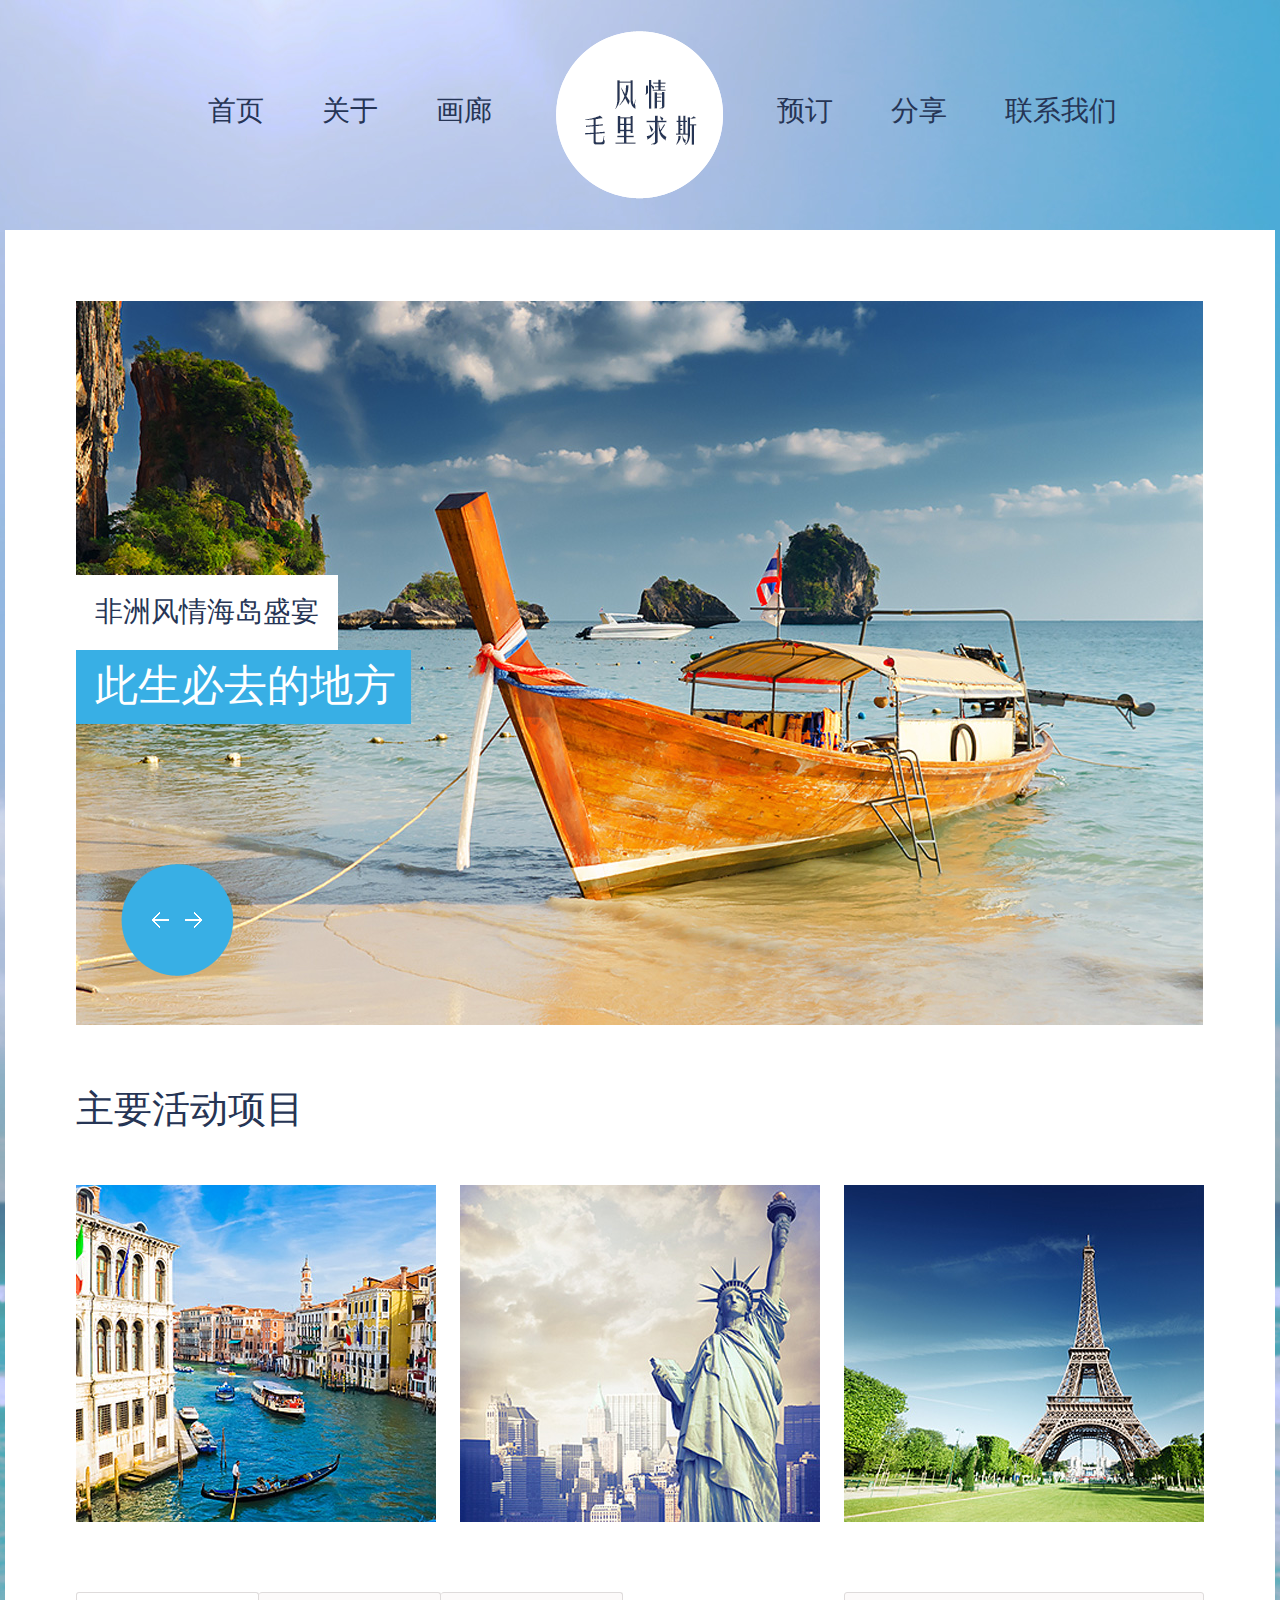
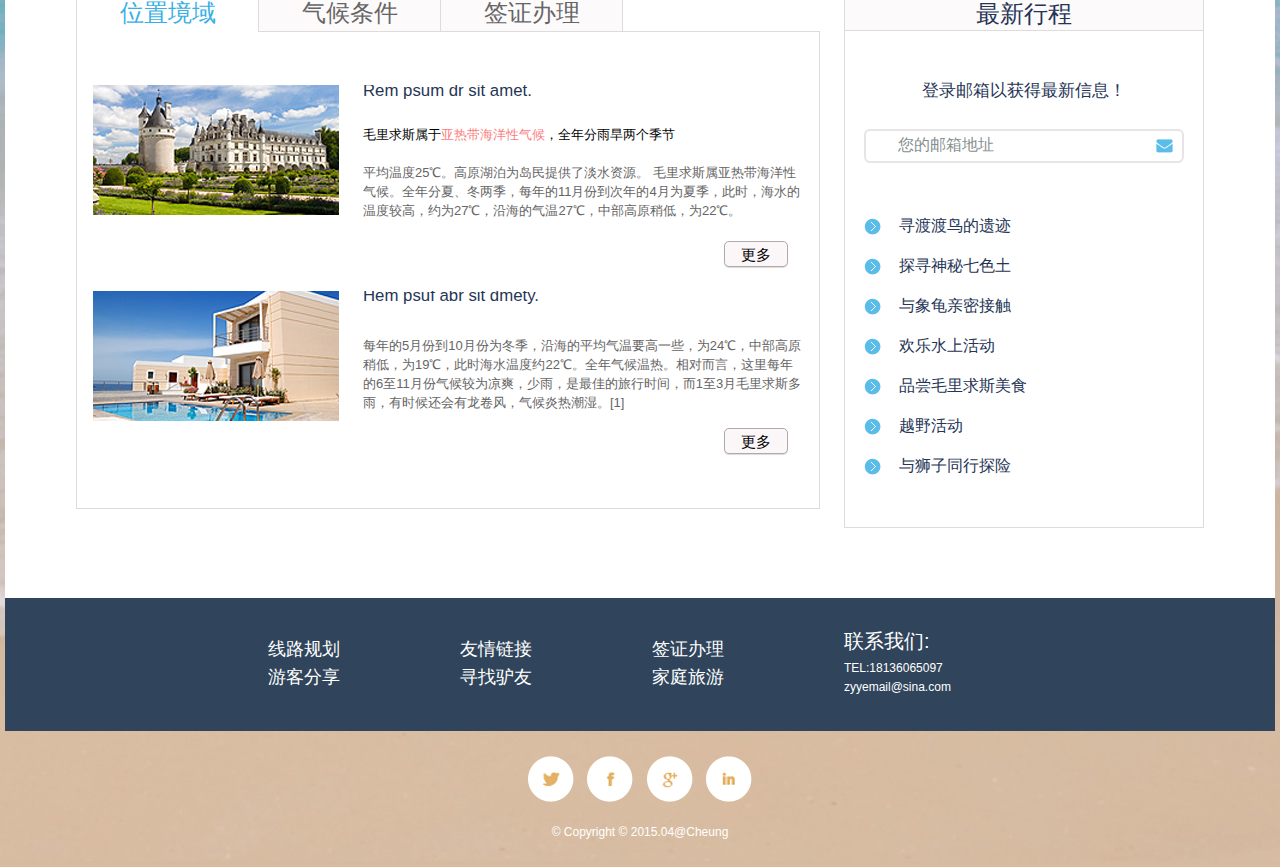
==== index.html @ baaf4d33 "Test" ====
<!DOCTYPE html>
<html lang="en">
		 <head>
		 <title>毛里求斯</title>
		 <meta charset="utf-8">
		 <link rel="icon" href="images/favicon.ico">
		 <link rel="shortcut icon" href="images/favicon.ico" />
		 <link rel="stylesheet" href="css/style.css">
		 <link rel="stylesheet" href="css/slider.css">
		 <script src="js/jquery.js"></script>
		 <script src="js/jquery-migrate-1.1.1.js"></script>
		 <script src="js/superfish.js"></script>
		 <script src="js/sForm.js"></script>
		 <script src="js/jquery.jqtransform.js"></script>
		 <script src="js/jquery.equalheights.js"></script>
		 <script src="js/jquery.easing.1.3.js"></script>
		 <script src="js/tms-0.4.1.js"></script>
		<script src="js/jquery-ui-1.10.3.custom.min.js"></script>
		 <script src="js/jquery.ui.totop.js"></script>
		 <script>
			$(window).load(function(){
			$('.slider')._TMS({
							show:0,
							pauseOnHover:false,
							prevBu:'.prev',
							nextBu:'.next',
							playBu:false,
							duration:800,
							preset:'random', 
							pagination:false,//'.pagination',true,'<ul></ul>'
							pagNums:false,
							slideshow:8000,
							numStatus:false,
							banners:true,
					waitBannerAnimation:false,
				progressBar:false
			})	;
			 $( "#tabs" ).tabs();
		 
		$().UItoTop({ easingType: 'easeOutQuart' });
			});
				
		 </script>
		 </head>
		 <body	class="page1">
<!--==============================header=================================-->
 <header> 
	<div class="container_12">
		<div class="grid_12"> 
		<h1><a href="index.html"><img src="images/logo.png"></a> </h1>
					
				 
		  <div class="clear"></div>
			</div>
<div class="menu_block">
					 <nav	class="" >
						<ul class="sf-menu">
									 <li class="current"><a href="index.html">首页</a></li>
									 <li class="with_ul"><a href="index-1.html">关于</a>
										 <ul>
												<li><a href="#">社会概况</a></li>
												<li><a href="#">政治</a></li>
												<li><a href="#">经济</a></li>
										 </ul>
									 </li>
									 <li><a href="index-2.html">画廊</a></li>
									 <li><a href="index-3.html">预订</a></li>
									 <li><a href="index-4.html">分享</a></li>
									 <li><a href="index-5.html">联系我们</a></li>
								 </ul>
							</nav>
					 <div class="clear"></div>
					 </div>
					 <div class="clear"></div>
					</div>
</header>

<div class="main">
	<div class="container_12">
		<div class="grid_12">
	 <div class="slider-relative">
			<div class="slider-block">
				<div class="slider">
					<a href="#" class="prev"></a><a href="#" class="next"></a>
					<ul class="items">
						<li><img src="images/slide.jpg" alt="">
								<div class="banner">
									<div>非洲风情海岛盛宴</div><br>
									<span> 此生必去的地方</span>
								</div>
						</li>
						<li><img src="images/slide1.jpg" alt=""></li>
						<li><img src="images/slide2.jpg" alt=""></li>
						<li><img src="images/slide3.jpg" alt=""></li>
					</ul>
				</div>
			</div>
		</div>
	</div></div>
	
<!--=======content================================-->

<div class="content">
	<div class="container_12">
		<div class="grid_12">
			<h3>主要活动项目</h3>
		</div>
		<div class="boxes">
		<div class="grid_4">
					<figure>
						<div><img src="images/page1_img1.jpg" alt=""></div>
				  <figcaption>
							<h3>鹿岛</h3>
							拥有一天然优美的礁湖，水面宽阔平静，沙滩洁白细腻。岛上遍生椰子树和一种叫Filaos的植物，建筑物均为原始古朴的石房或茅屋。游客可享受各种海上运动：帆板、快艇、玻璃底船、水上滑翔伞、香蕉船等，还可品尝克里奥尔（土著）风味食物—海产品、蛇等。
							<a href="" class="btn">更多</a>						</figcaption>
					</figure>
				</div>
				<div class="grid_4">
					<figure>
						<div><img src="images/page1_img2.jpg" alt=""></div>
				  <figcaption>
							<h3>路易港</h3>
							路易港是印度洋最繁忙的港口之一，常可看到不同国籍的商船和渔船在此停泊，呈现热闹而忙碌的海港风情。港口附近有专门为游人开辟的Caudan码头购物中心区，有可以买到各种纪念品及服饰的宽敞洁净的购物大楼，有为游人提供各色美食的众多不同风味的餐馆，还有赌场和电影院供游人娱乐。
							<a href="" class="btn">更多</a>						</figcaption>
					</figure>
				</div>
				<div class="grid_4">
					<figure>
						<div><img src="images/page1_img3.jpg" alt=""></div>
				  <figcaption>
							<h3>西海岸</h3>
							 毛里求斯的西海岸便是海豚之家，是出海关海豚的圣地。出海不久便可看到海豚围绕船只嬉戏，如果运气好还能看到成群结对的海豚。在这里你们可以下水与海豚一起游泳，聆听海水之下独特的生命脉动，这也是可以和海豚近距离接触的唯一机会。
							<a href="" class="btn">更多</a>						</figcaption>
					</figure>
				</div>
				<div class="clear"></div>
				</div>
				<div class="grid_8">
					 <div id="tabs">
	<ul>
		<li><a href="#tabs-1">位置境域</a></li>
		<li><a href="#tabs-2">气候条件</a></li>
		<li><a href="#tabs-3">签证办理</a></li>
	</ul>
	<div class="clear"></div>
	<div class="tab_cont" id="tabs-1">
		<img src="images/page1_img4.jpg" alt="">
		<div class="extra_wrapper">
			<div class="text1">Rem psum dr sit amet. </div>
			<p class="style1"> 毛里求斯属于<a class="col2" href="#" rel="nofollow">亚热带海洋性气候</a>，全年分雨旱两个季节 </p>
			
平均温度25℃。高原湖泊为岛民提供了淡水资源。 毛里求斯属亚热带海洋性气候。全年分夏、冬两季，每年的11月份到次年的4月为夏季，此时，海水的温度较高，约为27℃，沿海的气温27℃，中部高原稍低，为22℃。
<a href="#" class="btn">更多</a>
<div class="clear "></div>

		</div>
		<div class="clear cl1"></div>
		<img src="images/page1_img5.jpg" alt="">
		<div class="extra_wrapper">
			<div class="text1 tx1">Hem psuf abr sit dmety. </div>
			每年的5月份到10月份为冬季，沿海的平均气温要高一些，为24℃，中部高原稍低，为19℃，此时海水温度约22℃。全年气候温热。相对而言，这里每年的6至11月份气候较为凉爽，少雨，是最佳的旅行时间，而1至3月毛里求斯多雨，有时候还会有龙卷风，气候炎热潮湿。[1] 
			<div class="clear"></div>
			<a href="#" class="btn bt1">更多</a>
			<div class="clear "></div>

		</div>		
	</div>
	<div class="tab_cont" id="tabs-2">
<img src="images/page1_img4.jpg" alt="">
		<div class="extra_wrapper">
			<div class="text1">Rem psum dr sit amet. </div>
			<p class="style1"毛里求斯岛由火山爆发形成，浅海为珊瑚礁环绕。沿海为平原；中部为高原，平均高度600米，最髙峰一M河之巅高826米。</p>
			
毛里求斯有100年才开一次的高大王棕随风摇曳，清池内飘荡着巨大的睡莲。毛里求斯茶隼和粉鸽是世界上的珍稀动物。
<a href="#" class="btn">更多</a>
<div class="clear "></div>

		</div>
		<div class="clear cl1"></div>
		<img src="images/page1_img5.jpg" alt="">
		<div class="extra_wrapper">
			<div class="text1 tx1">Hem psuf abr sit dmety. </div>
			毛里求斯矿产资源匮乏，石油、天然气等完全依赖进口，水力资源有限，近海海域渔业资源稀少，但230万平方公里专属经济区渔业资源丰富，盛产金枪鱼。
			<div class="clear"></div>
			<a href="#" class="btn bt1">更多</a>
			<div class="clear "></div>

		</div>
	</div>
 <div class="tab_cont" id="tabs-3">
 
<img src="images/page1_img4.jpg" alt="">
		<div class="extra_wrapper">
			<div class="text1">Rem psum dr sit amet. </div>
			<p class="style1">Nulla facilisi. Ut ut tincidunt lacus, ut auctor libero. Duis ommodo vel ipsum sed volutpat. Phasellus a sagittis dui, eu adipiscinget nisiestibulum eutro.</p>
			
Nulla facilisi. Ut ut tincidunt lacus, ut auctor libero. Duis ommodo vel ipsum sed volutpat. Phasellus a sagittis dui, eu adipiscinget nisiestibulum eutro.
<a href="#" class="btn">更多</a>
<div class="clear "></div>

		</div>
		<div class="clear cl1"></div>
		<img src="images/page1_img5.jpg" alt="">
		<div class="extra_wrapper">
			<div class="text1 tx1">Hem psuf abr sit dmety. </div>
			Julla facilisi. Ut ut tincidunt lacus, ut auctor libero. Fuis ommodo vel ipsum sed volutpat. Phasellus a sagittis dui, eu adipiscinget nisi. Vestibulum eu eleifend metus, ut ornare nibh. Vestibulumul tincidunt interdum libero vitae faucibus. Gonec dapibus feugiate auctor. In ac dapibus lacus. Maecenas in pharetra mim asellus a sagittis dui, eu adipiscinget nisi. 
			<div class="clear"></div>
			<a href="#" class="btn bt1">更多</a>
			<div class="clear "></div>

		</div>	
		
	</div>
</div>
		</div>
	
	<div class="grid_4">
	 <div class="newsletter_title">最新行程 </div>
	 <div class="n_container">
			 <form id="newsletter">
									<div class="success">您已正确登录邮箱!</div>
									<div class="text1">登录邮箱以获得最新信息！ </div>
									<label class="email">
											 <input type="email" value="您的邮箱地址" >
												<span class="error">*email地址错误.</span>
									</label> 
									<div class="clear"></div> <a href="#" class="" data-type="submit"></a> 
							</form> 
							<ul class="list">
								<li><a href="#">寻渡渡鸟的遗迹 </a></li>
								<li><a href="#">探寻神秘七色土 </a></li>
								<li><a href="#">与象龟亲密接触 </a></li>
								<li><a href="#">欢乐水上活动 </a></li>
								<li><a href="#">品尝毛里求斯美食 </a></li>
								<li><a href="#">越野活动 </a></li>
								<li><a href="#">与狮子同行探险 </a></li>
							</ul>
			</div>
	</div>
	<div class="clear"></div></div>
</div>
<div class="bottom_block">
	<div class="container_12">
		<div class="grid_2 prefix_2">
			<ul>
				<li><a href="#">线路规划</a></li>
				<li><a href="#">游客分享</a></li>
			</ul>
		</div>
		<div class="grid_2">
			<ul>
				<li><a href="#">友情链接</a></li>
				<li><a href="#">寻找驴友</a></li>
			</ul>
		</div>
		<div class="grid_2">
			<ul>
				<li><a href="#">签证办理</a></li>
				<li><a href="#">家庭旅游</a></li>
			</ul>
		</div>
		<div class="grid_2">
			<h4>联系我们:</h4>
			TEL:18136065097<br><a href="#">zyyemail@sina.com</a>
		 
		</div>
		<div class="clear"></div>
		</div>
	</div>
<!--==============================footer=================================-->

</div>
<footer>		
	<div class="container_12">
	<div class="grid_12">
		<div class="socials">
			<a href="#"></a>
			<a href="#"></a>
			<a href="#"></a>
			<a href="#"></a>
		</div>
			<div class="copy">
		 &copy; Copyright &copy; 2015.04@Cheung
		 </div></div>
		 <div class="clear"></div>
	</div>

</footer>

</body>
</html>
---- css/style.css ----
/**/

@import "../css/reset.css";
@import "../css/grid.css";
@import "../css/superfish.css";

input {
	outline:  none !important;
}


html {
	width: 100%;
}

 a[href^="tel:"] {
color: inherit;
text-decoration:none;
}

* {
	-webkit-text-size-adjust: none;
}


body {
	font: 13px/19px  Arial, Helvetica, sans-serif;
	color:#666565;
	position:relative;
	min-width:960px;
	background: #000;
	background: url(../images/bg_body.jpg) center 0 no-repeat #d6bba0;

}

.ic, .ic a {
	border:0;
	float:right;
	background:#fff;
	color:#f00;
	width:50%;
	line-height:10px;
	font-size:10px;
	margin:-220% 0 0 0;
	overflow:hidden;
	padding:0
}

h1, h2, h3, h4, h5, h6 {
	font-weight: normal;
	font-family: '方正姚体', sans-serif;
	color: #263555;
}

h3 {
	font-size: 38px;
	line-height: 44px;
	color: #263555;
	text-transform: uppercase;
	margin-bottom: 50px;
}

.page1 h3 {
	padding-top: 62px;
	margin-bottom: 54px;
}

h4 {
	font-size: 20px;
	line-height: 20px;
	font-weight: 300;
	font-family: '方正姚体', sans-serif;
	color: #fff;
	text-transform: uppercase;
	padding-top: 33px;
	margin-bottom: 8px;
}


p {
	margin-bottom: 19px;
}

img {
	max-width: 100%;
}

address {
	font-style: normal;
}
.sf-menu li a,.sf-menu li ul li a{
	font-weight: normal;
	font-family: '方正姚体', sans-serif;
	color: #263555;
}
.sf-menu li ul li a{
	font-size: 14px;
}

ul {
	padding: 0;
	margin: 0;
	list-style: none;
}

ul.list li{
	padding-left: 35px;
	background: url(../images/marker.png) 0 3px no-repeat;
	color: #263555;
	font-size: 16px;
	line-height: 22.8px;
	
}

ul.list li+li {
	margin-top: 17.2px;
}

ul.list1 li+li {
	margin-top: 35px;
}

ul.list1 li+li+li {
	margin-top: 34px;
}

ul.list1 .count {
	text-align: center;
	margin-top: 3px;
	margin-right: 25px;
	float: left;
	border-radius: 500px;
	float: left;
	width: 31px;
	line-height: 30px;
	height: 31px;
	color: #fff;
	border: 1px solid #4f93b2;
	background-color: #38afe5;

}

ul.list1 .text1 {
	margin-bottom: 9px;
}

ul.list2  {
	padding-top: 2px;
	width: 34.5%;
	float: left;
}

ul.list2 li+li {
	margin-top: 21px;
}

ul.list2 li {
	background: url(../images/marker1.png) 0 5px no-repeat;
	font-size: 16px;
	line-height: 19px;
	color: #263555;
	padding-left: 23px;
}

.hor_sep {
border-bottom: 1px solid #dedbdb;
padding-top:54px;
}

h3.head1 {
	padding-top: 49px;
	padding-bottom: 1px;
}
/*links*/

a {
	text-decoration: none;
	color: inherit;
	outline: none;
	transition: 0.5s ease;
	-o-transition: 0.5s ease;
	-webkit-transition: 0.5s ease;
}

a:hover {
	color: #38afe5;
	
}

.boxes a.btn {
	padding: 4px 16px 4px ;
}
a.btn {
	color: #000;
	display: inline-block;
	background-color: #fbf6f8;
	border-radius: 5px;
	box-shadow: 0 1px 1px #dedbdb;
	font-size: 15px;
	border: 1px solid #b1aaaa;
	line-height: 15px;
	padding: 5px 16px 4px ;
}

a.btn:hover {
	border-color: #476788;
	color: #fff;
	background-color: #38AFE5;
}

a.link-1 {
	color: #fa7e7e;
}

a.link-1:hover {
	color: #38AFE5;
}
/*preclass*/

.mb0 {
	margin-bottom: 0px !important;
}
.m0 {
	margin: 0 !important;
}

.ind1 {
	margin-top: 11px;
}

.pad0 {
	padding: 0 !important;
}


.pt0 {
	padding-top: 0;
}
.copyrights{text-indent:-9999px;height:0;line-height:0;font-size:0;overflow:hidden;}
.img_inner {
	max-width: 100%;
	 -moz-box-sizing: border-box;
 -webkit-box-sizing: border-box;
 -o-box-sizing: border-box;
 box-sizing: border-box;
	margin-bottom: 25px;
 margin-top: 3px;
 position: relative;
}

.fleft {
	float: left;
	margin-right: 25px;
	margin-bottom: 0px;
}

.fright {
	float: right !important;	
}

.upp {
	text-transform: uppercase;
}

.alright {
	text-align: right;
}
.center {
	text-align: center;
}
.wrapper, .extra_wrapper {
	overflow: hidden;
}
.clear {
	float: none !important;
	clear: both;
}



/*header*/

header {
	display: block;
	position: relative;
	z-index: 999;
	padding-bottom: 105px;
}

header a:hover {
	color: #000;
}

header h1 {
	position: absolute;
	float: none;
	width: 167px;
	top: 31px;
	left: 50%;
	margin-left: -84px;
	height: 168px;
	z-index: 999;

}
header h1 a {
	display: block;
	overflow: hidden;
	
	text-indent: -999px;
	transition: 0s ease;
	-o-transition: 0s ease;
	-webkit-transition: 0s ease;
}

header h1 a img {
	display: block;	
}

.main {
	background: #fff;
	width: 1270px;
	margin: 0 auto;
}
.boxes {
	margin-bottom: 70px;
}

.boxes>div {
	position: relative;
}

.boxes figure figcaption{
	background-color: #193149;
	position: absolute;
	top: 0;
	font-size: 13px;
	line-height: 19px;
	color: #cbc6c6;
	text-align: left;
	left: 0;
	height: 100%;
	width: 183px;
	padding: 0 11px;
	opacity: 0;
	-webkit-backface-visibility: hidden;
	-moz-backface-visibility: hidden;
	-o-backface-visibility: hidden;
	backface-visibility: hidden;
	-webkit-transform-origin: 0 0;
	-moz-transform-origin: 0 0;
	-o-transform-origin: 0 0;
	transform-origin: 0 0;
	-webkit-transform: rotateY(-90deg);
	-moz-transform: rotateY(-90deg);
	-o-transform: rotateY(-90deg);
	transform: rotateY(-90deg);
	-webkit-transition: -webkit-transform 0.4s, opacity 0.1s 0.3s;
	-moz-transition: -moz-transform 0.4s, opacity 0.1s 0.3s;
	-o-transition: -moz-transform 0.4s, opacity 0.1s 0.3s;
	transition: transform 0.4s, opacity 0.1s 0.3s;
			 -moz-box-sizing: border-box;
 -webkit-box-sizing: border-box;
 -o-box-sizing: border-box;
 box-sizing: border-box;
}

figcaption h3 {
	color: #ffffff;
	text-align: center;
	padding-top: 18px !important;
	font-size: 38px;
	margin-bottom: 18px !important;
	font-family: '方正姚体', sans-serif;

}

figcaption a.btn {
	display: block;
	float: right;
	margin-top: 36px;
	margin-right: 4px;
}

.boxes {
	margin-bottom: 70px;
}


.boxes figure div {
	overflow: hidden;
}

.boxes figure {
	-webkit-perspective: 1700px;
	-moz-perspective: 1700px;
	-ms-perspective: 1700px;
	-o-perspective: 1700px;
	 perspective: 1700px;
    
    -webkit-perspective-origin: 0 50%;
    -moz-perspective-origin: 0 50%;
    -ms-perspective-origin: 0 50%;
    -o-perspective-origin: 0 50%;
    perspective-origin: 0 50%;
	background-color: #193149;
}


.boxes a.btn {
	box-shadow: none;
}

.boxes figure img {
	position: relative;
	transition: 0.5s ease;
	-o-transition: 0.5s ease;
	-webkit-transition: 0.5s ease;
}

.boxes figure:hover img {
	-webkit-transform: translateX(25%);
	-moz-transform: translateX(25%);
	-ms-transform: translateX(25%);
	transform: translateX(25%);
}

.boxes figure:hover figcaption {
	opacity: 1;
	-webkit-transform: rotateY(0deg);
	-moz-transform: rotateY(0deg);
	-o-transform: rotateY(0deg);
	transform: rotateY(0deg);
	-webkit-transition: -webkit-transform 0.4s, opacity 0.1s;
	-moz-transition: -moz-transform 0.4s, opacity 0.1s;
	-o-transition: -moz-transform 0.4s, opacity 0.1s;
	transition: transform 0.4s, opacity 0.1s;
}



a.gal {
	display: block;
	margin-bottom: 23px;
	background: url(../images/magnify.png)  center center no-repeat #373737;
}

a.gal img {
transition: 0.5s ease;
	-o-transition: 0.5s ease;
	-webkit-transition: 0.5s ease;
}

a.gal:hover img {
	opacity: 0.5;
}

.gallery .img_inner {
	margin-bottom: 0;
}

.gallery .clear {
	height: 46px;
}

/*Content*/

.content {
	padding-top: 123px;
	padding-bottom: 128px;
}

.page1 .content {
	padding-top: 0;
	padding-bottom: 70px;
}

.tab_cont {
	border: 1px solid #dedbdb;
	padding: 53px 16px 52px;
}

.tab_cont a.btn {
	display: block;
	float: right;
	margin-top: 21px;
	margin-right: 15px;
	margin-bottom: 2px;
}

.tab_cont a.btn.bt1 {
	margin-top: 16px;
}

.tab_cont img {
	float: left;
	margin-right: 24px;
}

.tab_cont .text1 {
	position: relative;
	top: -5px;
	margin-bottom: 17px;
}

.style1 {
	color: #000;
	line-height: 19px;
}

.style1 a {
	color: #fa7e7e;
}

.style1 a:hover {
	color: #000;
}

#tabs ul li {
	border-radius: 3px 3px 0 0;
	float: left;
	position: relative;
	background-color: #fcfafa;
	min-width: 181px;
	text-align: center;
	border-top: 1px solid #dedbdb;
	border-right: 1px solid #dedbdb;
}

#tabs ul li.ui-state-active  {
	background-color: #fff;
}

#tabs ul li.ui-state-active:after {
	content: '';
	left: 0;
	right: 0;
	bottom: -1px;
	position: absolute;display: block;
	height: 1px;
	background-color: #fff;
}

#tabs ul li.ui-state-active a {
	color: #38afe5;
}

#tabs ul li:first-child {
	border-left: 1px solid #dedbdb;
}

#tabs ul li a {
	display: block;
	padding: 6px 0 4px;
	font: 24px/28px '方正姚体', sans-serif;
	text-transform: uppercase;
}

.text1 {
	font-size: 16px;
	line-height: 19px;
	color: #263555;
}

.page1 .text1 {
	font-size: 16.8px;
	line-height: 22.8px;
	color: #263555;	
}

p.text1 {
	margin-bottom: 18px;
}

p.text1.tx2 {
	margin-bottom: 20px;
}

.tab_cont .text1.tx1 {
	top: -6px;
	margin-bottom: 22px;
}

.clear.cl1 {
	height: 20px;margin-bottom: 2px;		
}

.newsletter_title {
	border: 1px solid #dedbdb;
	font: 300 24px/27px '方正姚体', sans-serif;
	color: #263555;
	border-radius: 3px 3px 0 0;
	padding: 7px 0 3px;
	background-color: #fcfafa;
	text-transform: uppercase;
	text-align: center;
}


#newsletter {
	position: relative;
	overflow: hidden;
	padding-bottom: 20px;
	margin-bottom: 32px;
}

#newsletter span {
	display: block;
	padding-top: 8px;
	margin-bottom: 14px;
}

.n_container {
	padding:  0 19px 49px;
		border: 1px solid #dedbdb;
		border-top: 0;
}

#newsletter .text1 {
	text-align: center;
	padding-top: 49px;
	margin-bottom: 26px;
}

.none {
	display: none;
}

#newsletter input {
	float: left;
	border: 2px solid #e6e4e4;
	border-radius: 6px;
	color: #868f8f;
	width: 100%;
	height: 34px;
	font: 15.6px/22.8px  Arial, Helvetica, sans-serif;
	padding: 4px 32px 5px;
	box-shadow: none !important;
	-moz-box-sizing: border-box;
 -webkit-box-sizing: border-box;
 -o-box-sizing: border-box;
 box-sizing: border-box;
}

#newsletter a {
	display: block;
	position: absolute;
	background: url(../images/envel.png) 6px 9px no-repeat;
	width: 34px;
	height: 34px;
	top: 99px;
	right: 0px;
}

#newsletter a:hover {
	opacity: 0.5;
}

#newsletter .error, #form1 .empty {		
	height:0px;
	bottom: -35px;
	width: 100%;
	left: 0;
	font-size: 10px;
	line-height: 13px;
	display: block;
	overflow: hidden;
	z-index: 999;
	color: #ff0000;
		-webkit-transition:  0.3s ease-out; 
		-o-transition: all 0.3s ease-out; 
		transition: all 0.3s ease-out; 
		position: absolute;
	}

#newsletter label.invalid .error {
	/*display: block;*/
	height:40px;

}

#newsletter .success {
	width: 100%;
	z-index: 999;
	-moz-box-sizing: border-box;
 	-webkit-box-sizing: border-box;
 	-o-box-sizing: border-box;
 	box-sizing: border-box;	
	display: none;	
	top: 98px;
	text-align: center;
	background: #fff;
	border: 2px solid #e6e4e4;
	border-radius: 6px;
	color: #868f8f;
	left: 0px;
	font-size: 15.6px;
	overflow: hidden;
	padding: 10px;
	-webkit-transition:  0.3s ease-out; 
	-o-transition: all 0.3s ease-out; 
	transition: all 0.3s ease-out; 
	position: absolute;
}

.bottom_block {
	background-color: #30455b;
	color: #ffffff;
	font-size: 12px;
	padding-bottom: 34px;
}

.bottom_block ul li {
	font: 18px/18px '方正姚体', sans-serif;
	text-transform: uppercase;
}

.bottom_block ul li+li {
	margin-top: 10px;
}

.bottom_block ul {
	padding-top: 42px;
}

blockquote {
	margin-top: -37px;
}

blockquote p {
	background-color: #fcfafa;
	padding: 24px 22px 26px;
	margin-bottom: 0 !important;
	border: 1px solid #dedbdb;
}

.bq_bot {
	margin-top: -1px;
	padding-top: 65px;
	position: relative;
	padding-left: 34px;
	background: url(../images/bq_bot_bg.png) 113px 0 no-repeat;
}

.bq_bot .text1 {
	margin-bottom: 20px;
	padding-left: 14px;
}

.tour .text1 {
	margin-bottom: 13px;
}

.tour {
	overflow: hidden;
}
.price span {
	padding-top: 4px;
	display: block;
	text-transform: uppercase;
	color: #38afe5;
	font-size: 16px;
}

.price {
	margin-bottom: 14px;
} 

.price +.price  {
	margin-bottom: 40px;
}

.tours .clear {
	height: 47px;
}

.form1 {
	margin-right: 2px;
}

.jqTransformHidden {
	display: none;
}


.jqTransformSelectWrapper {
	position:relative;
	height: 25px;
	width: 100% !important;
	float:left;
	border: 1px solid #dedbdb;
}

.jqTransformSelectWrapper div span {
	
	font-size: 13px;
	float: none;
	position: absolute;
	white-space: nowrap;
	height: 25px;
	line-height: 16px;
	overflow: hidden;
	cursor:pointer;
	border: 3px;
	padding: 4px 9px 3px;
	background: #fcfafa;
	width: 100% !important;
	color: #868f8f !important;
	 -moz-box-sizing: border-box;
 -webkit-box-sizing: border-box;
 -o-box-sizing: border-box;
 box-sizing: border-box;
	/*border: 1px solid #CCCCCC;*/
/*	border-right: none;*/
}

.jqTransformSelectWrapper  a:after {
	display: none;
}

.jqTransformSelectWrapper  a.jqTransformSelectOpen {
	display: block;
	position: absolute;
	right: -1px;
	top: -1px;
	width: 28px !important;
	height: 25px !important;
	padding: 0;
	border: 1px solid #e0dddd;
	background: url(../images/select.png) no-repeat center center;
}

.jqTransformSelectWrapper:hover  a.jqTransformSelectOpen {
	background-color: #38AFE5;
	border-color: #38AFE5;
}

.jqTransformSelectWrapper ul {
	position: absolute;
	top: 28px;
	left: -1px;
	height: auto !important;
	list-style: none;
	background-color: #e3e2e2;
	display: none;
	border: 1px solid #d1cccc;
	margin: 0px;
	width: 100% !important;
	padding: 0px;
	overflow: auto;
	overflow-y: auto;
	z-index:10;
	color: #fff;
	padding-top: 3px;
	padding-bottom: 7px;
}
.jqTransformSelectWrapper ul a {
	display: block;
	padding: 0 9px;
	line-height: 19px;
}

#form2 .jqTransformSelectWrapper {
	margin-bottom: 27px;
}

#form2 a.btn {
	margin-top: 47px !important;
}

#form2  span {
	margin-bottom: 8px;
}

.form1 span.col1 {
	display: inline-block;
	margin-bottom: 2px !important;
}


.form1 span {
	margin-bottom: 9px;
	display: block;
}

.form1 a.btn{
	margin-top: 74px;
	margin-bottom: 13px;
}

.blog {
	overflow: hidden;
}

.blog .links {
	overflow: hidden;
	margin-bottom: 15px;
	padding-top: 1px;
}

.blog a.btn {
	margin-top: 23px;
}

a.comment {
	margin-top: 2px;
	display: inline-block;
	float: right;
	margin-right: 85px;
}


.blog+.blog {
	border-top: 1px solid #dedbdb;
	margin-top: 60px;
	padding-top: 58px;
}



.blog time {
	text-align: center;
	display: block;
	background-color: #38afe5;
	border-radius: 500px;
	color: #fff;
	width: 39px;
	height: 30px;
	padding-top: 9px;
	font-size: 11px;
	line-height: 11px;
	float: left;
	margin-right: 13px;
	margin-top: 3px;
}

ul.list2.l1 {
	width: auto;
	float: none;
	padding-top: 0;
	margin-bottom: 43px;
}

/****Map***/

.map {
	padding-top: 0px;
	margin-top: -2px;
}

.map figure {

	width: 550px;
		 -moz-box-sizing: border-box;
 -webkit-box-sizing: border-box;
 -o-box-sizing: border-box;
 box-sizing: border-box;
 display: block;
 margin-right: 26px;
padding-top: 2px;

}
.map figure iframe {
	width: 550px;
	height: 414px;
	max-width: 100%;
}


.map address {
	overflow: hidden;
}

.map address+address {
	margin-top: 43px;
}


.map address+address dt {
	margin-bottom: 5px;
}

.map .text2{
	margin-bottom: 21px;
	font: bold 24px/24px 'Marvel', sans-serif;
	color: #000;
	padding-top: 1px;
}

address dt {
	margin-bottom: 19px;
}


address dd span {
	min-width: 95px;
	display: inline-block;
	text-align: left;
}




/************Footer***********/

footer {
	display: block;
	padding: 25px 0;
	color: #6b6868;
}

.socials  {
	text-align: center;
	margin-bottom: 21px;
}

.socials a {
	margin: 0 5px;
	display: inline-block;
	width: 46px;
	height: 46px;
	background: url(../images/socials.png) 0 0 no-repeat;
}

.socials a+a {
	background-position: -60px 0;
}

.socials a+a+a {
	background-position: -122px 0;
}

.socials a+a+a+a {
	background-position: right 0;
}

.socials a:hover {
	opacity: 0.5;
}

.copy {
	text-align: center;
	color: #fff;
	font-size: 12px;
}



.f_bot {
	padding-top: 26px;
	padding-bottom: 40px;
	color: #797979;
}

/**to top**/
#toTop {
	display:none;
	text-decoration:none;
	position:fixed;
	bottom:30px;
	margin-right: -620px !important;
	overflow:hidden;
	width:36px;
	height:37px;
	border:none;
	text-indent:-999px;
	z-index:999;
	background:url(../images/totop.png) no-repeat left top;
	transition: 0s ease;
	-webkit-transition: 0s ease;
	-o-transition: 0s ease;	
}
#toTop:hover {
	background-position: right 0;
}
---- css/slider.css ----
/*Slider*/
.slider-relative {
	position:relative;
	overflow: hidden;
	margin-top: 71px;
}


.items {
	display: none;	
	overflow: hidden;
}

.slider-block {
	position:relative;
	height: 724px;
	
}
.slider {
	z-index:2;
	overflow: visible !important;
	height: 724px;

	position: relative;
}


/*

.pagination {
bottom: 14px;
position: absolute;
right: 157px;
z-index: 999;
}

.pagination li {
	float: left;
}

.pagination li+li {
	margin-left: 4px;
}


.pagination  li a{
	width: 15px;
	display: block;
		transition: 0s ease;
	-o-transition: 0s ease;
	-webkit-transition: 0s ease;
	height: 15px;
	background: url(../images/pagination.png) right 0 no-repeat;
}

.pagination li a:hover, .pagination li.current a {
	background-position: 0 0;
}
*/


a.prev, a.next {
	width: 56px;
	background: url(../images/prevnext.png) 0 0 no-repeat;
	height: 112px;
	position: absolute;
	display: block;
	bottom: 49px;
	z-index: 999;
	left: 45px;

}

a.next {
	left: 101px;
	width: 57px;
	background-position: right bottom;

}

a.next:hover,a.prev:hover  {
	opacity: 0.8;
}





























.slider .banner{
	top: 274px;
	left: 0px;
	position: absolute;
	font-family: 'Pathway Gothic One', sans-serif;;
	color: #fff;	
	text-transform: uppercase;
}

.slider .banner div {
	font-size: 28px;
	line-height: 65px;
	color: #263555;
	padding: 4px 19px 6px 19px;
	background: #fff;
	display: inline-block;
}

.slider .banner span {
	padding: 3px 15px 7px 19px;
	display: inline-block;
	font-size: 43px;
	line-height: 64px;
	background: #38afe5;
}
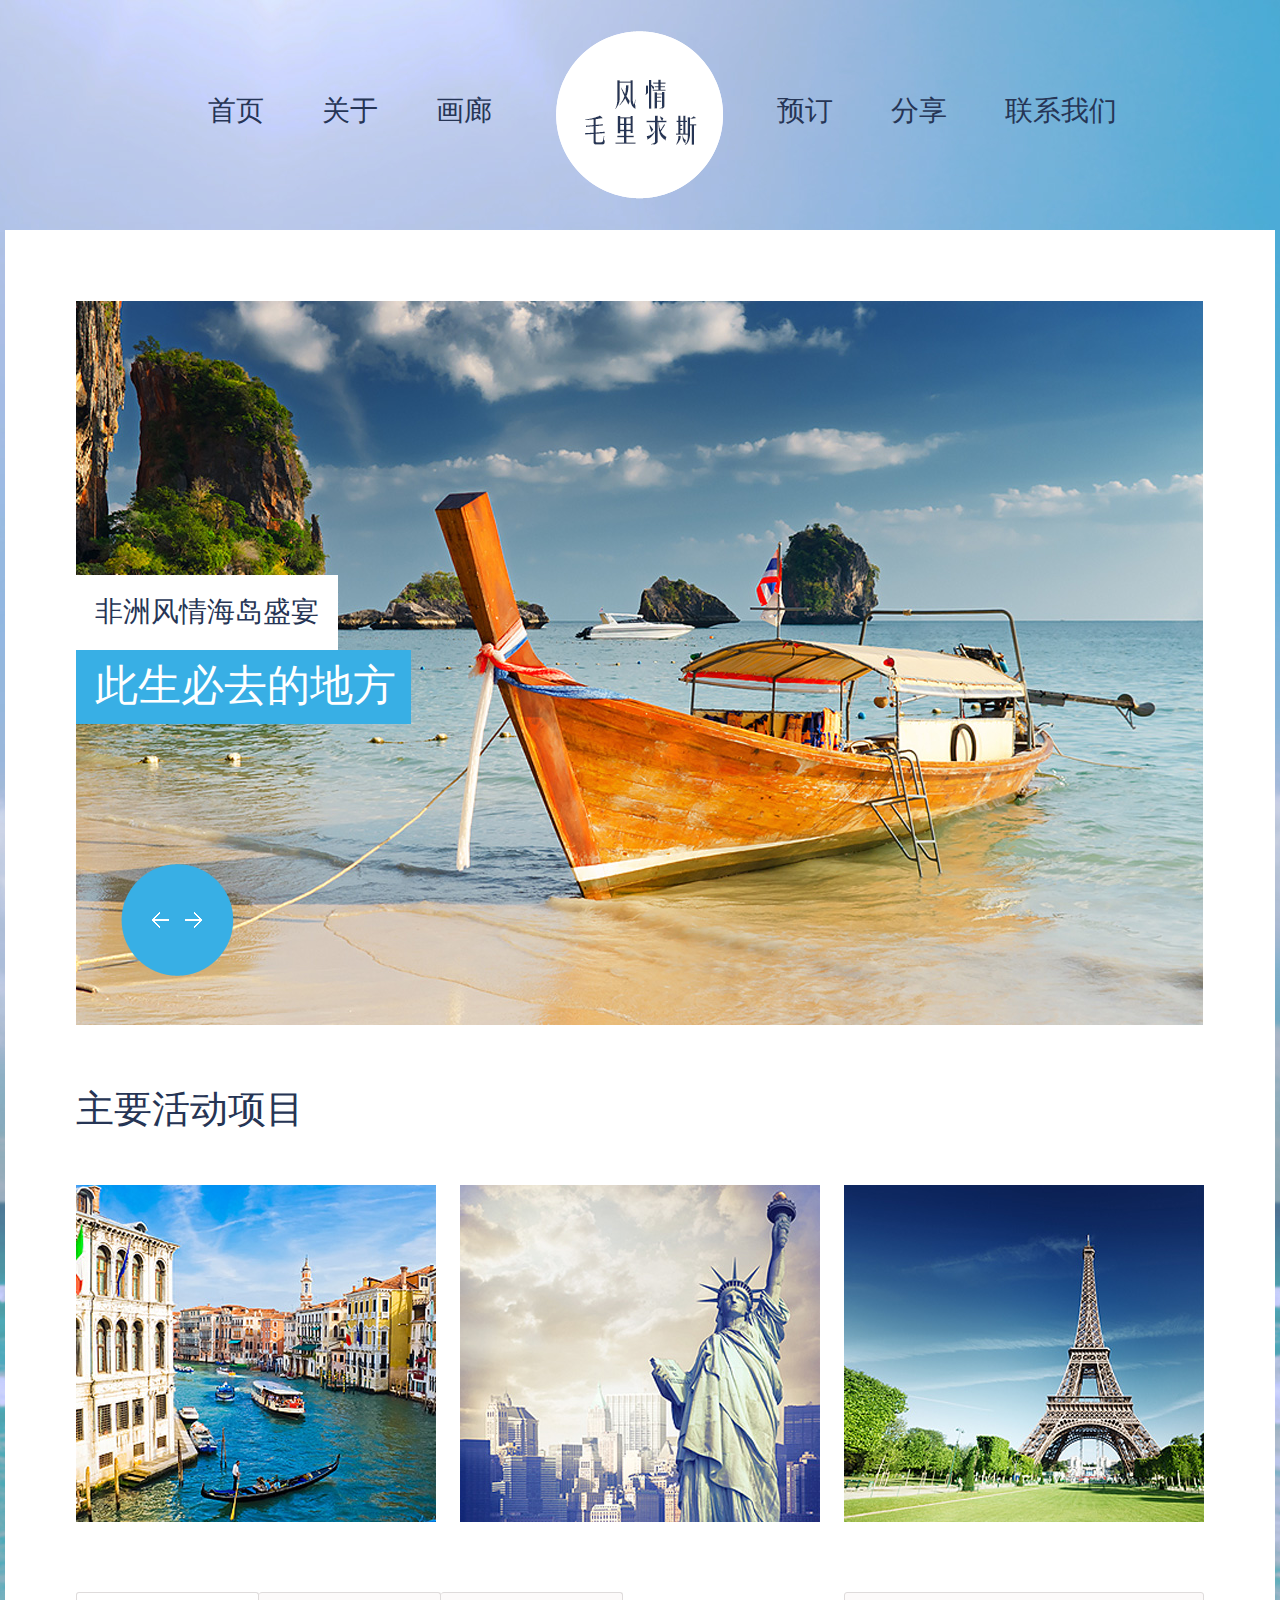
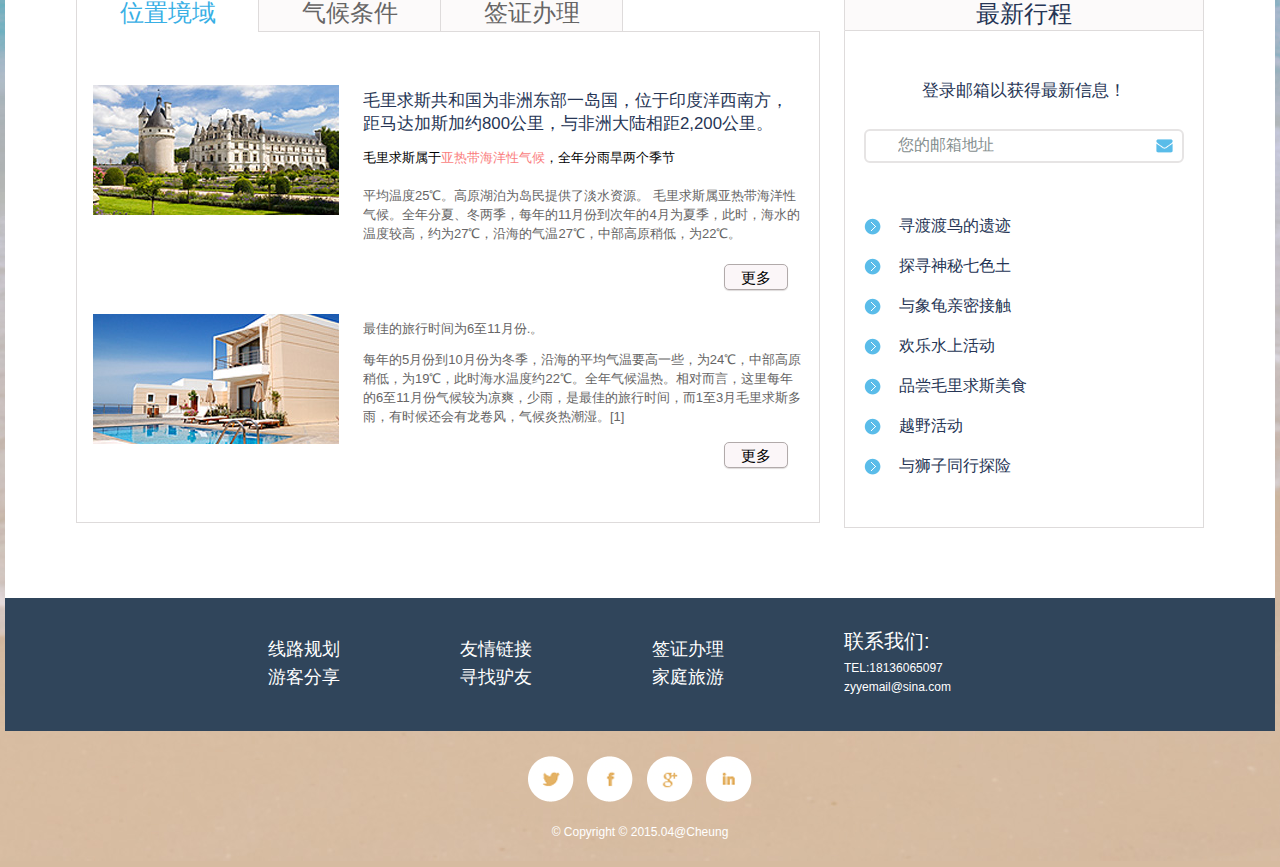
==== commit 93873207: "update@2016.11.19" ====
--- a/index.html
+++ b/index.html
@@ -120,7 +120,7 @@
 						<div><img src="images/page1_img2.jpg" alt=""></div>
 				  <figcaption>
 							<h3>路易港</h3>
-							路易港是印度洋最繁忙的港口之一，常可看到不同国籍的商船和渔船在此停泊，呈现热闹而忙碌的海港风情。港口附近有专门为游人开辟的Caudan码头购物中心区，有可以买到各种纪念品及服饰的宽敞洁净的购物大楼，有为游人提供各色美食的众多不同风味的餐馆，还有赌场和电影院供游人娱乐。
+							路易港是印度洋最繁忙的港口之一，常可看到不同国籍的商船和渔船在此停泊，呈现热闹而忙碌的海港风情。港口附近有专门为游人开辟的Caudan码头购物中心区，为游人提供各色美食的众多不同风味的餐馆，还有赌场和电影院供游人娱乐。
 							<a href="" class="btn">更多</a>						</figcaption>
 					</figure>
 				</div>
@@ -146,7 +146,7 @@
 	<div class="tab_cont" id="tabs-1">
 		<img src="images/page1_img4.jpg" alt="">
 		<div class="extra_wrapper">
-			<div class="text1">Rem psum dr sit amet. </div>
+			<div class="text1">毛里求斯共和国为非洲东部一岛国，位于印度洋西南方，距马达加斯加约800公里，与非洲大陆相距2,200公里。 </div>
 			<p class="style1"> 毛里求斯属于<a class="col2" href="#" rel="nofollow">亚热带海洋性气候</a>，全年分雨旱两个季节 </p>
 			
 平均温度25℃。高原湖泊为岛民提供了淡水资源。 毛里求斯属亚热带海洋性气候。全年分夏、冬两季，每年的11月份到次年的4月为夏季，此时，海水的温度较高，约为27℃，沿海的气温27℃，中部高原稍低，为22℃。
@@ -157,7 +157,7 @@
 		<div class="clear cl1"></div>
 		<img src="images/page1_img5.jpg" alt="">
 		<div class="extra_wrapper">
-			<div class="text1 tx1">Hem psuf abr sit dmety. </div>
+			<div class="text1_tx1">最佳的旅行时间为6至11月份.。 </div>
 			每年的5月份到10月份为冬季，沿海的平均气温要高一些，为24℃，中部高原稍低，为19℃，此时海水温度约22℃。全年气候温热。相对而言，这里每年的6至11月份气候较为凉爽，少雨，是最佳的旅行时间，而1至3月毛里求斯多雨，有时候还会有龙卷风，气候炎热潮湿。[1] 
 			<div class="clear"></div>
 			<a href="#" class="btn bt1">更多</a>
@@ -168,7 +168,7 @@
 	<div class="tab_cont" id="tabs-2">
 <img src="images/page1_img4.jpg" alt="">
 		<div class="extra_wrapper">
-			<div class="text1">Rem psum dr sit amet. </div>
+			<div class="text1">岛上地貌千姿百态，沿海是狭窄平原，中部是高原山地，有多座山脉和孤立的山峰。</div>
 			<p class="style1"毛里求斯岛由火山爆发形成，浅海为珊瑚礁环绕。沿海为平原；中部为高原，平均高度600米，最髙峰一M河之巅高826米。</p>
 			
 毛里求斯有100年才开一次的高大王棕随风摇曳，清池内飘荡着巨大的睡莲。毛里求斯茶隼和粉鸽是世界上的珍稀动物。
@@ -179,7 +179,7 @@
 		<div class="clear cl1"></div>
 		<img src="images/page1_img5.jpg" alt="">
 		<div class="extra_wrapper">
-			<div class="text1 tx1">Hem psuf abr sit dmety. </div>
+			<div class="text1_tx1">毛里求斯主要资源都依赖进口。 </div>
 			毛里求斯矿产资源匮乏，石油、天然气等完全依赖进口，水力资源有限，近海海域渔业资源稀少，但230万平方公里专属经济区渔业资源丰富，盛产金枪鱼。
 			<div class="clear"></div>
 			<a href="#" class="btn bt1">更多</a>
@@ -191,10 +191,9 @@
  
 <img src="images/page1_img4.jpg" alt="">
 		<div class="extra_wrapper">
-			<div class="text1">Rem psum dr sit amet. </div>
-			<p class="style1">Nulla facilisi. Ut ut tincidunt lacus, ut auctor libero. Duis ommodo vel ipsum sed volutpat. Phasellus a sagittis dui, eu adipiscinget nisiestibulum eutro.</p>
-			
-Nulla facilisi. Ut ut tincidunt lacus, ut auctor libero. Duis ommodo vel ipsum sed volutpat. Phasellus a sagittis dui, eu adipiscinget nisiestibulum eutro.
+			<div class="text1">同中国的关系 </div>
+			<p class="style1">1972年4月15日建交。建交以来，两国友好合作关系发展顺利。</p>
+			1988年，中方在毛里求斯建立了海外第一个中国文化中心。毛里求斯是唯一一个将春节定为法定假日的非洲国家。2003年，中国宣布毛里求斯为中国公民自费出境旅游目的地国。2011年7月，两国还开通了上海到毛里求斯的直航航线。
 <a href="#" class="btn">更多</a>
 <div class="clear "></div>
 
@@ -202,8 +201,8 @@
 		<div class="clear cl1"></div>
 		<img src="images/page1_img5.jpg" alt="">
 		<div class="extra_wrapper">
-			<div class="text1 tx1">Hem psuf abr sit dmety. </div>
-			Julla facilisi. Ut ut tincidunt lacus, ut auctor libero. Fuis ommodo vel ipsum sed volutpat. Phasellus a sagittis dui, eu adipiscinget nisi. Vestibulum eu eleifend metus, ut ornare nibh. Vestibulumul tincidunt interdum libero vitae faucibus. Gonec dapibus feugiate auctor. In ac dapibus lacus. Maecenas in pharetra mim asellus a sagittis dui, eu adipiscinget nisi. 
+			<div class="text1_tx1">对中国实行落地签政策。</div>
+			建交以来，中毛经济技术合作与经贸往来持续发展。两国政府签有税收协定及其议定书、经济技术合作协定等，并于1985年成立经济、技术和贸易合作混合委员会。2011年，中毛贸易总额为6.31亿美元，同比增长24.6%，其中中方出口6.2亿美元，同比增长24.9%，进口0.11亿美元，同比增长10.6%。两国政府签有文化合作协定（1980年）。 
 			<div class="clear"></div>
 			<a href="#" class="btn bt1">更多</a>
 			<div class="clear "></div>
--- a/css/style.css
+++ b/css/style.css
@@ -496,9 +496,9 @@
 	margin-right: 24px;
 }
 
-.tab_cont .text1 {
+.extra_wrapper .text1,.extra_wrapper .text1_tx1 {
 	position: relative;
-	top: -5px;
+	top: 5px;
 	margin-bottom: 17px;
 }
 
